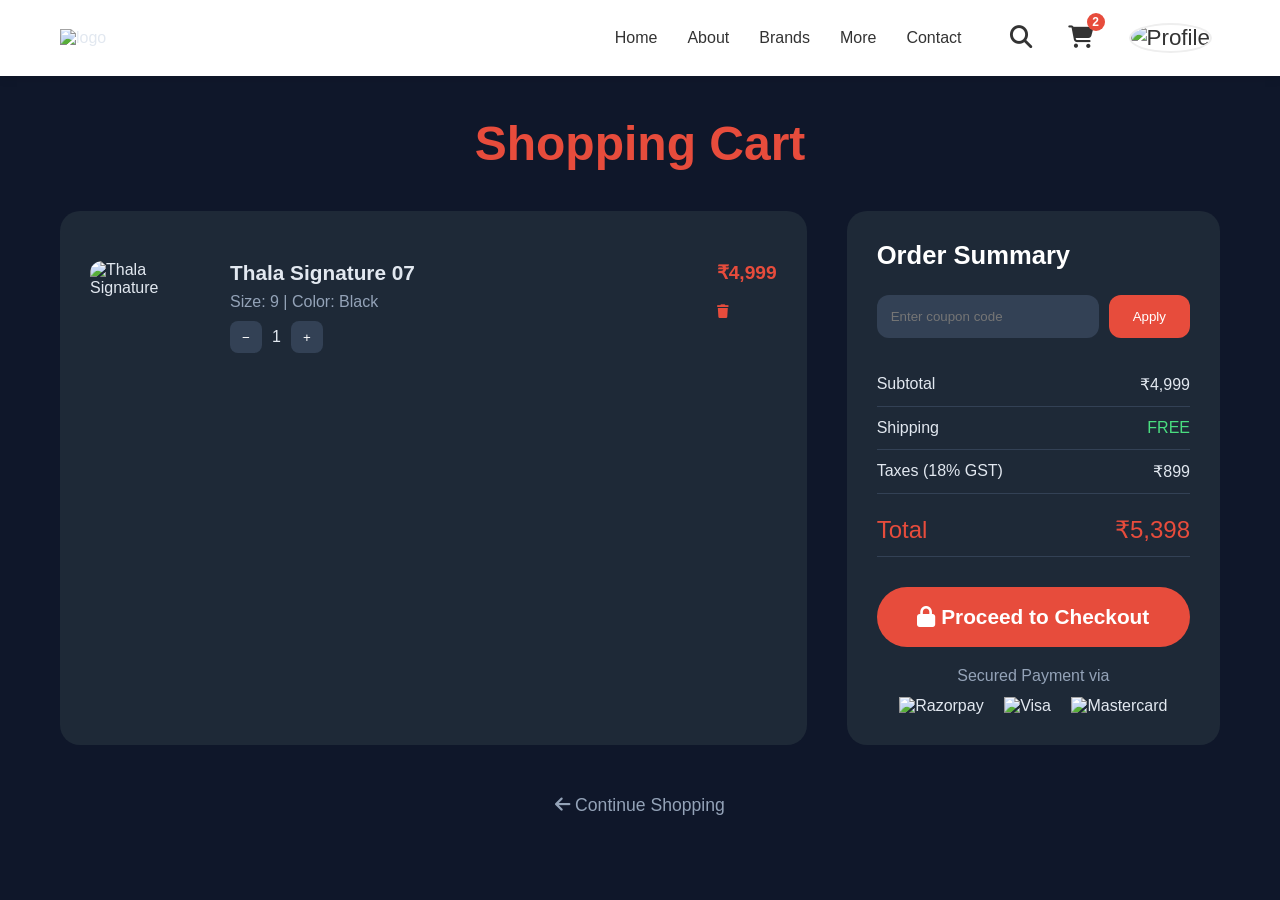
==== Thala7 Sneaker Store/cart.html @ ad749307 "first commit" ====
<!DOCTYPE html>
<html lang="en">
<head>
  <meta charset="UTF-8">
  <meta name="viewport" content="width=device-width, initial-scale=1.0">
  <title>Shopping Cart - Thala Footwear</title>
  <link rel="stylesheet" href="https://cdnjs.cloudflare.com/ajax/libs/font-awesome/6.5.0/css/all.min.css">
  <style>
    * {
      margin: 0;
      padding: 0;
      box-sizing: border-box;
    }

    body {
      font-family: 'Segoe UI', sans-serif;
      background: #0f172a;
      color: #e2e8f0;
    }

    .header {
      background: white;
      box-shadow: 0 2px 10px rgba(0, 0, 0, 0.1);
      position: sticky;
      top: 0;
      z-index: 1000;
    }

    .navbar {
      max-width: 1200px;
      margin: 0 auto;
      padding: 15px 20px;
      display: flex;
      align-items: center;
      justify-content: space-between;
    }

    .logo img {
      height: 50px;
      width: auto;
    }

    .menus {
      display: flex;
      align-items: center;
      gap: 40px;
    }

    .menus ul {
      display: flex;
      list-style: none;
      gap: 30px;
    }

    .menus ul li a {
      text-decoration: none;
      color: #333;
      font-weight: 500;
      transition: color 0.3s;
    }

    .menus ul li a:hover {
      color: #e74c3c;
    }

    .nav-icons {
      display: flex;
      align-items: center;
      gap: 20px;
    }

    .icon-btn {
      background: none;
      border: none;
      font-size: 1.4rem;
      color: #333;
      cursor: pointer;
      padding: 8px;
      border-radius: 50%;
      transition: all 0.3s;
    }

    .icon-btn:hover {
      background: #f5f5f5;
      color: #e74c3c;
    }

    .cart-btn {
      position: relative;
    }

    .cart-count {
      position: absolute;
      top: -4px;
      right: -4px;
      background: #e74c3c;
      color: white;
      font-size: 0.75rem;
      font-weight: bold;
      width: 18px;
      height: 18px;
      border-radius: 50%;
      display: flex;
      align-items: center;
      justify-content: center;
    }

    .profile-img {
      width: 38px;
      height: 38px;
      border-radius: 50%;
      object-fit: cover;
      border: 2px solid #eee;
    }

    /* Main Content */
    .cart-container {
      max-width: 1200px;
      margin: 40px auto;
      padding: 0 20px;
    }

    .cart-header {
      text-align: center;
      margin-bottom: 40px;
    }

    .cart-header h1 {
      font-size: 3rem;
      color: #e74c3c;
      font-weight: 800;
    }

    .cart-content {
      display: grid;
      grid-template-columns: 2fr 1fr;
      gap: 40px;
    }

    .cart-items {
      background: #1e2937;
      border-radius: 20px;
      padding: 30px;
    }

    .cart-item {
      display: flex;
      gap: 20px;
      padding: 20px 0;
      border-bottom: 1px solid #334155;
    }

    .cart-item:last-child {
      border-bottom: none;
    }

    .cart-item img {
      width: 120px;
      height: 120px;
      object-fit: cover;
      border-radius: 12px;
    }

    .item-info h4 {
      font-size: 1.3rem;
      margin-bottom: 8px;
    }

    .item-info p {
      color: #94a3b8;
      margin-bottom: 10px;
    }

    .item-price {
      font-weight: 700;
      color: #e74c3c;
      font-size: 1.2rem;
    }

    .quantity-controls {
      display: flex;
      align-items: center;
      gap: 10px;
      margin-top: 10px;
    }

    .quantity-controls button {
      background: #334155;
      border: none;
      width: 32px;
      height: 32px;
      border-radius: 8px;
      color: white;
      cursor: default;
    }

    .order-summary {
      background: #1e2937;
      border-radius: 20px;
      padding: 30px;
      height: fit-content;
      position: sticky;
      top: 100px;
    }

    .order-summary h3 {
      margin-bottom: 25px;
      font-size: 1.6rem;
      color: white;
    }

    .coupon {
      display: flex;
      gap: 10px;
      margin-bottom: 25px;
    }

    .coupon input {
      flex: 1;
      padding: 14px;
      background: #334155;
      border: none;
      border-radius: 12px;
      color: white;
    }

    .coupon button {
      padding: 0 24px;
      background: #e74c3c;
      color: white;
      border: none;
      border-radius: 12px;
      cursor: default;
    }

    .summary-row {
      display: flex;
      justify-content: space-between;
      padding: 12px 0;
      border-bottom: 1px solid #334155;
    }

    .summary-row:last-child {
      border-bottom: none;
      font-size: 1.3rem;
      font-weight: 700;
      color: white;
    }

    .total {
      font-size: 1.5rem !important;
      color: #e74c3c !important;
      margin-top: 10px;
    }

    .checkout-btn {
      width: 100%;
      padding: 18px;
      background: #e74c3c;
      color: white;
      border: none;
      border-radius: 50px;
      font-size: 1.3rem;
      font-weight: 700;
      cursor: pointer;
      margin: 30px 0 20px;
      transition: all 0.3s;
    }

    .checkout-btn:hover {
      background: #c0392b;
      transform: translateY(-3px);
    }

    .payment-options {
      text-align: center;
    }

    .payment-options p {
      margin-bottom: 12px;
      color: #94a3b8;
    }

    .razorpay-icons img {
      height: 40px;
      margin: 0 8px;
    }

    .continue-shopping {
      text-align: center;
      margin-top: 50px;
    }

    .continue-shopping a {
      color: #94a3b8;
      text-decoration: none;
      font-size: 1.1rem;
    }

    .continue-shopping a:hover {
      color: #e74c3c;
    }

    @media (max-width: 992px) {
      .cart-content {
        grid-template-columns: 1fr;
      }
    }
  </style>
</head>
<body>

  <!-- Navbar -->
  <div class="header">
    <div class="navbar">
      <div class="logo">
        <img src="https://imgs.search.brave.com/4p2fRozYkA0vOqnhvKM2L1KUqFqfL39trIv7e-ZO0gg/rs:fit:860:0:0:0/g:ce/aHR0cHM6Ly9jZG4u/dGV4dHN0dWRpby5j/b20vb3V0cHV0L3Nh/bXBsZS9ub3JtYWwv/MC82LzgvOC90aGFs/YS1sb2dvLTg2MC0y/ODg2MC5wbmc" alt="logo">
      </div>

      <div class="menus">
        <ul>
          <li><a href="index.html">Home</a></li>
          <li><a href="#">About</a></li>
          <li><a href="#">Brands</a></li>
          <li><a href="#">More</a></li>
          <li><a href="#">Contact</a></li>
        </ul>

        <div class="nav-icons">
          <button class="icon-btn">
            <i class="fa-solid fa-magnifying-glass"></i>
          </button>
          <a href="cart.html" class="icon-btn cart-btn" style="text-decoration:none;">
            <i class="fa-solid fa-cart-shopping"></i>
            <span class="cart-count">2</span>
          </a>
          <button class="icon-btn profile-btn">
            <img src="https://imgs.search.brave.com/3XPXZAARvj9HLVB_4rtjyNLqNLKUjYyOm7CjboPBWQ0/rs:fit:860:0:0:0/g:ce/aHR0cHM6Ly9zdGF0/aWMudmVjdGVlenku/Y29tL3N5c3RlbS9y/ZXNvdXJjZXMvdGh1/bWJuYWlscy8wMjUv/ODY5LzU4My9zbWFs/bC9wcm9maWxlLWlt/YWdlLW9mLW1hbi1h/dmF0YXItZm9yLXNv/Y2lhbC1uZXR3b3Jr/cy13aXRoLWhhbGYt/Y2lyY2xlLWZhc2hp/b24tYnJpZ2h0LWls/bHVzdHJhdGlvbi1p/bi10cmVuZHktc3R5/bGUtdmVjdG9yLmpw/Zw" alt="Profile" class="profile-img">
          </button>
        </div>
      </div>
    </div>
  </div>

  <div class="cart-container">
    <div class="cart-header">
      <h1>Shopping Cart</h1>
    </div>

    <div class="cart-content">
      <div class="cart-items">
        <div class="cart-item">
          <img src="https://abrosshoes.com/cdn/shop/files/Cliff_0008_000A7864.jpg?v=1756296498&width=600" alt="Thala Signature">
          <div class="item-info" style="flex: 1;">
            <h4>Thala Signature 07</h4>
            <p>Size: 9 | Color: Black</p>
            <div class="quantity-controls">
              <button>−</button>
              <span>1</span>
              <button>+</button>
            </div>
          </div>
          <div>
            <div class="item-price">₹4,999</div>
            <button style="margin-top: 20px; background:none; border:none; color:#e74c3c; cursor:default;">
              <i class="fas fa-trash"></i>
            </button>
          </div>
        </div>
      </div>

      <div class="order-summary">
        <h3>Order Summary</h3>

        <div class="coupon">
          <input type="text" placeholder="Enter coupon code">
          <button>Apply</button>
        </div>

        <div class="summary-row">
          <span>Subtotal</span>
          <span>₹4,999</span>
        </div>
        <div class="summary-row">
          <span>Shipping</span>
          <span style="color:#4ade80;">FREE</span>
        </div>
        <div class="summary-row">
          <span>Taxes (18% GST)</span>
          <span>₹899</span>
        </div>
        <div class="summary-row total">
          <span>Total</span>
          <span>₹5,398</span>
        </div>

        <a href="checkout.html" class="checkout-btn" style="text-decoration: none; display: inline-block; text-align: center;">
          <i class="fas fa-lock"></i> Proceed to Checkout
        </a>

        <div class="payment-options">
          <p>Secured Payment via</p>
          <div class="razorpay-icons">
            <img src="https://razorpay.com/assets/razorpay-logo.svg" alt="Razorpay">
            <img src="https://upload.wikimedia.org/wikipedia/commons/thumb/5/5e/Visa_Inc._logo.svg/2560px-Visa_Inc._logo.svg.png" alt="Visa" style="height:35px;">
            <img src="https://upload.wikimedia.org/wikipedia/commons/thumb/2/2a/Mastercard-logo.svg/1280px-Mastercard-logo.svg.png" alt="Mastercard" style="height:35px;">
          </div>
        </div>
      </div>
    </div>

    <div class="continue-shopping">
      <a href="shop.html"><i class="fas fa-arrow-left"></i> Continue Shopping</a>
    </div>
  </div>

</body>
</html>
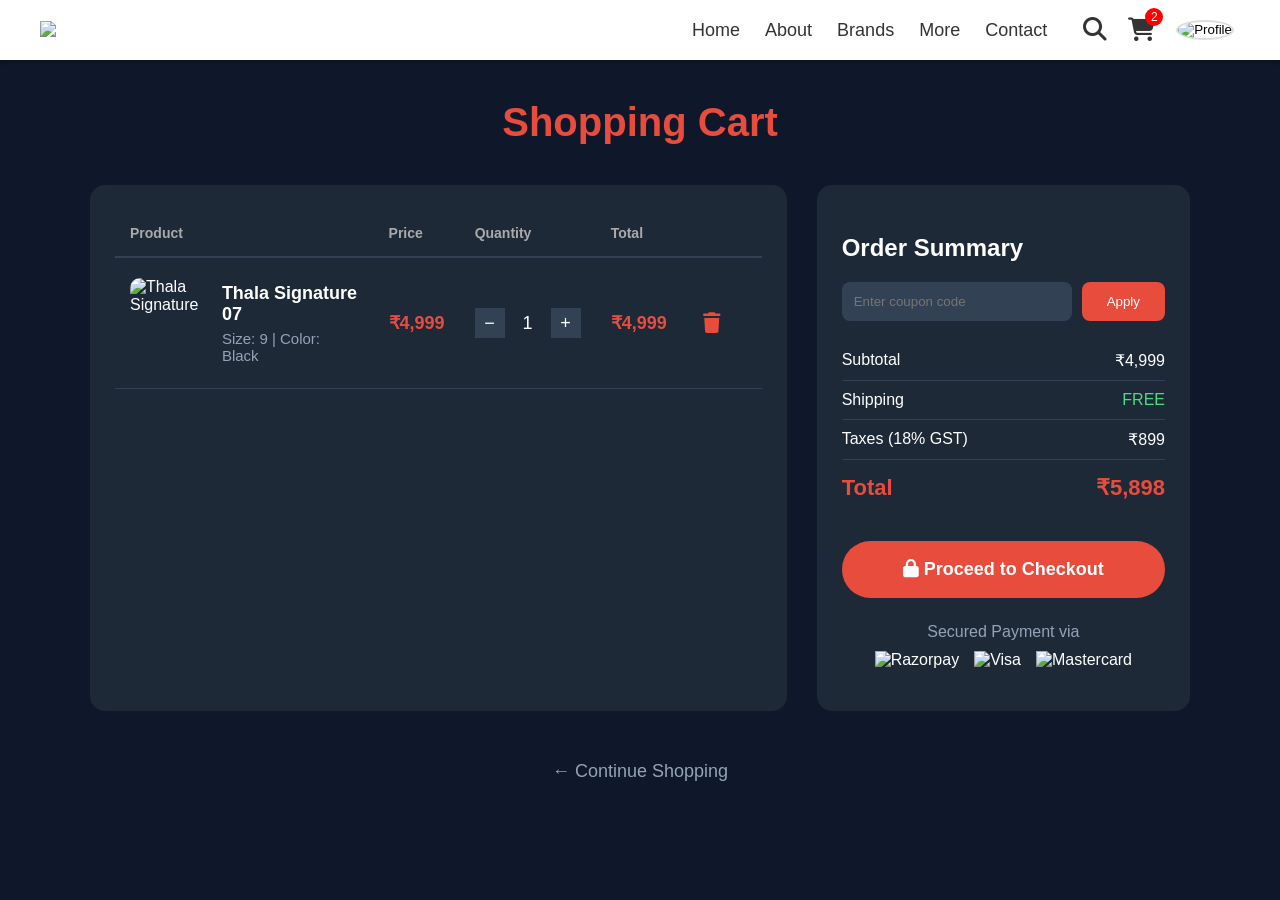
==== commit 17e6039a: "updated" ====
--- a/Thala7 Sneaker Store/cart.html
+++ b/Thala7 Sneaker Store/cart.html
@@ -5,414 +5,166 @@
   <meta name="viewport" content="width=device-width, initial-scale=1.0">
   <title>Shopping Cart - Thala Footwear</title>
   <link rel="stylesheet" href="https://cdnjs.cloudflare.com/ajax/libs/font-awesome/6.5.0/css/all.min.css">
-  <style>
-    * {
-      margin: 0;
-      padding: 0;
-      box-sizing: border-box;
-    }
+</head>
+<body style="margin:0; padding:0; font-family: Arial, sans-serif; background-color: #0f172a; color: white;">
 
-    body {
-      font-family: 'Segoe UI', sans-serif;
-      background: #0f172a;
-      color: #e2e8f0;
-    }
-
-    .header {
-      background: white;
-      box-shadow: 0 2px 10px rgba(0, 0, 0, 0.1);
-      position: sticky;
-      top: 0;
-      z-index: 1000;
-    }
-
-    .navbar {
-      max-width: 1200px;
-      margin: 0 auto;
-      padding: 15px 20px;
-      display: flex;
-      align-items: center;
-      justify-content: space-between;
-    }
-
-    .logo img {
-      height: 50px;
-      width: auto;
-    }
-
-    .menus {
-      display: flex;
-      align-items: center;
-      gap: 40px;
-    }
-
-    .menus ul {
-      display: flex;
-      list-style: none;
-      gap: 30px;
-    }
-
-    .menus ul li a {
-      text-decoration: none;
-      color: #333;
-      font-weight: 500;
-      transition: color 0.3s;
-    }
-
-    .menus ul li a:hover {
-      color: #e74c3c;
-    }
-
-    .nav-icons {
-      display: flex;
-      align-items: center;
-      gap: 20px;
-    }
-
-    .icon-btn {
-      background: none;
-      border: none;
-      font-size: 1.4rem;
-      color: #333;
-      cursor: pointer;
-      padding: 8px;
-      border-radius: 50%;
-      transition: all 0.3s;
-    }
-
-    .icon-btn:hover {
-      background: #f5f5f5;
-      color: #e74c3c;
-    }
-
-    .cart-btn {
-      position: relative;
-    }
-
-    .cart-count {
-      position: absolute;
-      top: -4px;
-      right: -4px;
-      background: #e74c3c;
-      color: white;
-      font-size: 0.75rem;
-      font-weight: bold;
-      width: 18px;
-      height: 18px;
-      border-radius: 50%;
-      display: flex;
-      align-items: center;
-      justify-content: center;
-    }
-
-    .profile-img {
-      width: 38px;
-      height: 38px;
-      border-radius: 50%;
-      object-fit: cover;
-      border: 2px solid #eee;
-    }
-
-    /* Main Content */
-    .cart-container {
-      max-width: 1200px;
-      margin: 40px auto;
-      padding: 0 20px;
-    }
-
-    .cart-header {
-      text-align: center;
-      margin-bottom: 40px;
-    }
-
-    .cart-header h1 {
-      font-size: 3rem;
-      color: #e74c3c;
-      font-weight: 800;
-    }
-
-    .cart-content {
-      display: grid;
-      grid-template-columns: 2fr 1fr;
-      gap: 40px;
-    }
-
-    .cart-items {
-      background: #1e2937;
-      border-radius: 20px;
-      padding: 30px;
-    }
-
-    .cart-item {
-      display: flex;
-      gap: 20px;
-      padding: 20px 0;
-      border-bottom: 1px solid #334155;
-    }
-
-    .cart-item:last-child {
-      border-bottom: none;
-    }
-
-    .cart-item img {
-      width: 120px;
-      height: 120px;
-      object-fit: cover;
-      border-radius: 12px;
-    }
-
-    .item-info h4 {
-      font-size: 1.3rem;
-      margin-bottom: 8px;
-    }
-
-    .item-info p {
-      color: #94a3b8;
-      margin-bottom: 10px;
-    }
-
-    .item-price {
-      font-weight: 700;
-      color: #e74c3c;
-      font-size: 1.2rem;
-    }
-
-    .quantity-controls {
-      display: flex;
-      align-items: center;
-      gap: 10px;
-      margin-top: 10px;
-    }
-
-    .quantity-controls button {
-      background: #334155;
-      border: none;
-      width: 32px;
-      height: 32px;
-      border-radius: 8px;
-      color: white;
-      cursor: default;
-    }
-
-    .order-summary {
-      background: #1e2937;
-      border-radius: 20px;
-      padding: 30px;
-      height: fit-content;
-      position: sticky;
-      top: 100px;
-    }
-
-    .order-summary h3 {
-      margin-bottom: 25px;
-      font-size: 1.6rem;
-      color: white;
-    }
-
-    .coupon {
-      display: flex;
-      gap: 10px;
-      margin-bottom: 25px;
-    }
-
-    .coupon input {
-      flex: 1;
-      padding: 14px;
-      background: #334155;
-      border: none;
-      border-radius: 12px;
-      color: white;
-    }
-
-    .coupon button {
-      padding: 0 24px;
-      background: #e74c3c;
-      color: white;
-      border: none;
-      border-radius: 12px;
-      cursor: default;
-    }
-
-    .summary-row {
-      display: flex;
-      justify-content: space-between;
-      padding: 12px 0;
-      border-bottom: 1px solid #334155;
-    }
-
-    .summary-row:last-child {
-      border-bottom: none;
-      font-size: 1.3rem;
-      font-weight: 700;
-      color: white;
-    }
-
-    .total {
-      font-size: 1.5rem !important;
-      color: #e74c3c !important;
-      margin-top: 10px;
-    }
-
-    .checkout-btn {
-      width: 100%;
-      padding: 18px;
-      background: #e74c3c;
-      color: white;
-      border: none;
-      border-radius: 50px;
-      font-size: 1.3rem;
-      font-weight: 700;
-      cursor: pointer;
-      margin: 30px 0 20px;
-      transition: all 0.3s;
-    }
-
-    .checkout-btn:hover {
-      background: #c0392b;
-      transform: translateY(-3px);
-    }
-
-    .payment-options {
-      text-align: center;
-    }
-
-    .payment-options p {
-      margin-bottom: 12px;
-      color: #94a3b8;
-    }
-
-    .razorpay-icons img {
-      height: 40px;
-      margin: 0 8px;
-    }
-
-    .continue-shopping {
-      text-align: center;
-      margin-top: 50px;
-    }
-
-    .continue-shopping a {
-      color: #94a3b8;
-      text-decoration: none;
-      font-size: 1.1rem;
-    }
-
-    .continue-shopping a:hover {
-      color: #e74c3c;
-    }
-
-    @media (max-width: 992px) {
-      .cart-content {
-        grid-template-columns: 1fr;
-      }
-    }
-  </style>
-</head>
-<body>
-
-  <!-- Navbar -->
-  <div class="header">
-    <div class="navbar">
-      <div class="logo">
-        <img src="https://imgs.search.brave.com/4p2fRozYkA0vOqnhvKM2L1KUqFqfL39trIv7e-ZO0gg/rs:fit:860:0:0:0/g:ce/aHR0cHM6Ly9jZG4u/dGV4dHN0dWRpby5j/b20vb3V0cHV0L3Nh/bXBsZS9ub3JtYWwv/MC82LzgvOC90aGFs/YS1sb2dvLTg2MC0y/ODg2MC5wbmc" alt="logo">
+  <div style="background-color: white; padding: 15px; box-shadow: 0 2px 5px rgba(0,0,0,0.2); position: sticky; top: 0;">
+    <div style="max-width: 1200px; margin: 0 auto; display: flex; align-items: center; justify-content: space-between; padding: 0 20px;">
+      
+      <div>
+        <img src="https://imgs.search.brave.com/4p2fRozYkA0vOqnhvKM2L1KUqFqfL39trIv7e-ZO0gg/rs:fit:860:0:0:0/g:ce/aHR0cHM6Ly9jZG4u/dGV4dHN0dWRpby5j/b20vb3V0cHV0L3Nh/bXBsZS9ub3JtYWwv/MC82LzgvOC90aGFs/YS1sb2dvLTg2MC0y/ODg2MC5wbmc" alt="logo" style="height: 50px;">
       </div>
 
-      <div class="menus">
-        <ul>
-          <li><a href="index.html">Home</a></li>
-          <li><a href="#">About</a></li>
-          <li><a href="#">Brands</a></li>
-          <li><a href="#">More</a></li>
-          <li><a href="#">Contact</a></li>
+      <div style="display: flex; gap: 30px; align-items: center;">
+        <ul style="list-style: none; display: flex; gap: 25px; padding: 0; margin: 0;">
+          <li><a href="index.html" style="text-decoration: none; color: #333; font-size: 18px;">Home</a></li>
+          <li><a href="#" style="text-decoration: none; color: #333; font-size: 18px;">About</a></li>
+          <li><a href="#" style="text-decoration: none; color: #333; font-size: 18px;">Brands</a></li>
+          <li><a href="#" style="text-decoration: none; color: #333; font-size: 18px;">More</a></li>
+          <li><a href="#" style="text-decoration: none; color: #333; font-size: 18px;">Contact</a></li>
         </ul>
 
-        <div class="nav-icons">
-          <button class="icon-btn">
+        <div style="display: flex; gap: 15px; align-items: center;">
+          <button style="background: none; border: none; font-size: 24px; color: #333; cursor: pointer;">
             <i class="fa-solid fa-magnifying-glass"></i>
           </button>
-          <a href="cart.html" class="icon-btn cart-btn" style="text-decoration:none;">
+          
+          <a href="cart.html" style="text-decoration:none; position: relative; color: #333; font-size: 24px;">
             <i class="fa-solid fa-cart-shopping"></i>
-            <span class="cart-count">2</span>
+            <span style="position: absolute; top: -8px; right: -8px; background: red; color: white; font-size: 12px; width: 18px; height: 18px; border-radius: 50%; display: flex; align-items: center; justify-content: center;">2</span>
           </a>
-          <button class="icon-btn profile-btn">
-            <img src="https://imgs.search.brave.com/3XPXZAARvj9HLVB_4rtjyNLqNLKUjYyOm7CjboPBWQ0/rs:fit:860:0:0:0/g:ce/aHR0cHM6Ly9zdGF0/aWMudmVjdGVlenku/Y29tL3N5c3RlbS9y/ZXNvdXJjZXMvdGh1/bWJuYWlscy8wMjUv/ODY5LzU4My9zbWFs/bC9wcm9maWxlLWlt/YWdlLW9mLW1hbi1h/dmF0YXItZm9yLXNv/Y2lhbC1uZXR3b3Jr/cy13aXRoLWhhbGYt/Y2lyY2xlLWZhc2hp/b24tYnJpZ2h0LWls/bHVzdHJhdGlvbi1p/bi10cmVuZHktc3R5/bGUtdmVjdG9yLmpw/Zw" alt="Profile" class="profile-img">
+          
+          <button style="background: none; border: none; cursor: pointer;">
+            <img src="https://imgs.search.brave.com/3XPXZAARvj9HLVB_4rtjyNLqNLKUjYyOm7CjboPBWQ0/rs:fit:860:0:0:0/g:ce/aHR0cHM6Ly9zdGF0/aWMudmVjdGVlenku/Y29tL3N5c3RlbS9y/ZXNvdXJjZXMvdGh1/bWJuYWlscy8wMjUv/ODY5LzU4My9zbWFs/bC9wcm9maWxlLWlt/YWdlLW9mLW1hbi1h/dmF0YXItZm9yLXNv/Y2lhbC1uZXR3b3Jr/cy13aXRoLWhhbGYt/Y2lyY2xlLWZhc2hp/b24tYnJpZ2h0LWls/bHVzdHJhdGlvbi1p/bi10cmVuZHktc3R5/bGUtdmVjdG9yLmpw/Zw" alt="Profile" style="width: 40px; height: 40px; border-radius: 50%; border: 2px solid #ddd;">
           </button>
         </div>
       </div>
     </div>
   </div>
 
-  <div class="cart-container">
-    <div class="cart-header">
-      <h1>Shopping Cart</h1>
-    </div>
+  <div style="max-width: 1100px; margin: 40px auto; padding: 0 20px;">
 
-    <div class="cart-content">
-      <div class="cart-items">
-        <div class="cart-item">
-          <img src="https://abrosshoes.com/cdn/shop/files/Cliff_0008_000A7864.jpg?v=1756296498&width=600" alt="Thala Signature">
-          <div class="item-info" style="flex: 1;">
-            <h4>Thala Signature 07</h4>
-            <p>Size: 9 | Color: Black</p>
-            <div class="quantity-controls">
-              <button>−</button>
-              <span>1</span>
-              <button>+</button>
-            </div>
-          </div>
-          <div>
-            <div class="item-price">₹4,999</div>
-            <button style="margin-top: 20px; background:none; border:none; color:#e74c3c; cursor:default;">
-              <i class="fas fa-trash"></i>
-            </button>
+    <h1 style="text-align: center; color: #e74c3c; font-size: 40px; margin-bottom: 40px;">Shopping Cart</h1>
+
+    <div style="display: flex; gap: 30px; flex-wrap: wrap;">
+
+      <!-- Cart Items -->
+      <div style="flex: 2; background-color: #1e2937; padding: 25px; border-radius: 15px;">
+        <table style="width: 100%; border-collapse: collapse;">
+          <thead>
+            <tr style="border-bottom: 2px solid #334155;">
+              <th style="padding: 15px; text-align: left; color: #aaa; font-size: 14px;">Product</th>
+              <th style="padding: 15px; text-align: left; color: #aaa; font-size: 14px;">Price</th>
+              <th style="padding: 15px; text-align: left; color: #aaa; font-size: 14px;">Quantity</th>
+              <th style="padding: 15px; text-align: left; color: #aaa; font-size: 14px;">Total</th>
+              <th style="padding: 15px; width: 50px;"></th>
+            </tr>
+          </thead>
+          <tbody>
+            <tr style="border-bottom: 1px solid #334155;">
+              <td style="padding: 20px 15px; display: flex; align-items: center; gap: 15px;">
+                <img src="https://abrosshoes.com/cdn/shop/files/Cliff_0008_000A7864.jpg?v=1756296498&width=600" alt="Thala Signature" style="width: 90px; height: 90px; border-radius: 10px;">
+                <div>
+                  <h4 style="margin: 0 0 5px 0; font-size: 18px;">Thala Signature 07</h4>
+                  <p style="margin: 0; color: #94a3b8; font-size: 15px;">Size: 9 | Color: Black</p>
+                </div>
+              </td>
+              <td style="padding: 20px 15px; font-weight: bold; color: #e74c3c; font-size: 18px;">₹4,999</td>
+              <td style="padding: 20px 15px;">
+                <div style="display: flex; align-items: center; gap: 8px;">
+                  <button style="background: #334155; color: white; border: none; width: 30px; height: 30px; font-size: 18px; cursor: pointer;">−</button>
+                  <span style="width: 30px; text-align: center; font-size: 18px;">1</span>
+                  <button style="background: #334155; color: white; border: none; width: 30px; height: 30px; font-size: 18px; cursor: pointer;">+</button>
+                </div>
+              </td>
+              <td style="padding: 20px 15px; font-weight: bold; color: #e74c3c; font-size: 18px;">₹4,999</td>
+              <td style="padding: 20px 15px;">
+                <button style="background: none; border: none; color: #e74c3c; font-size: 20px; cursor: pointer;">
+                  <i class="fas fa-trash"></i>
+                </button>
+              </td>
+            </tr>
+          </tbody>
+        </table>
+      </div>
+
+      <!-- Order Summary -->
+      <div style="flex: 1; background-color: #1e2937; padding: 25px; border-radius: 15px; min-width: 300px;">
+        <h3 style="margin-bottom: 20px; font-size: 24px;">Order Summary</h3>
+
+        <div style="display: flex; margin-bottom: 20px; gap: 10px;">
+          <input type="text" placeholder="Enter coupon code" style="flex: 1; padding: 12px; background: #334155; border: none; border-radius: 8px; color: white;">
+          <button style="padding: 0 25px; background: #e74c3c; color: white; border: none; border-radius: 8px; cursor: pointer;">Apply</button>
+        </div>
+
+        <div style="display: flex; justify-content: space-between; padding: 10px 0; border-bottom: 1px solid #334155;">
+          <span>Subtotal</span>
+          <span>₹4,999</span>
+        </div>
+        <div style="display: flex; justify-content: space-between; padding: 10px 0; border-bottom: 1px solid #334155;">
+          <span>Shipping</span>
+          <span style="color: #4ade80;">FREE</span>
+        </div>
+        <div style="display: flex; justify-content: space-between; padding: 10px 0; border-bottom: 1px solid #334155;">
+          <span>Taxes (18% GST)</span>
+          <span>₹899</span>
+        </div>
+        <div style="display: flex; justify-content: space-between; padding: 15px 0; font-size: 22px; font-weight: bold; color: #e74c3c;">
+          <span>Total</span>
+          <span>₹5,898</span>
+        </div>
+
+        <a href="checkout.html" style="display: block; text-align: center; padding: 18px; background: #e74c3c; color: white; text-decoration: none; border-radius: 50px; font-size: 18px; font-weight: bold; margin: 25px 0;">
+          <i class="fas fa-lock"></i> Proceed to Checkout
+        </a>
+
+        <div style="text-align: center; margin-top: 15px;">
+          <p style="color: #94a3b8; margin-bottom: 10px;">Secured Payment via</p>
+          <div style="display: flex; justify-content: center; gap: 15px;">
+            <img src="https://razorpay.com/assets/razorpay-logo.svg" alt="Razorpay" style="height: 35px;">
+            <img src="https://upload.wikimedia.org/wikipedia/commons/thumb/5/5e/Visa_Inc._logo.svg/2560px-Visa_Inc._logo.svg.png" alt="Visa" style="height: 35px;">
+            <img src="https://upload.wikimedia.org/wikipedia/commons/thumb/2/2a/Mastercard-logo.svg/1280px-Mastercard-logo.svg.png" alt="Mastercard" style="height: 35px;">
           </div>
         </div>
       </div>
 
-      <div class="order-summary">
-        <h3>Order Summary</h3>
-
-        <div class="coupon">
-          <input type="text" placeholder="Enter coupon code">
-          <button>Apply</button>
-        </div>
-
-        <div class="summary-row">
-          <span>Subtotal</span>
-          <span>₹4,999</span>
-        </div>
-        <div class="summary-row">
-          <span>Shipping</span>
-          <span style="color:#4ade80;">FREE</span>
-        </div>
-        <div class="summary-row">
-          <span>Taxes (18% GST)</span>
-          <span>₹899</span>
-        </div>
-        <div class="summary-row total">
-          <span>Total</span>
-          <span>₹5,398</span>
-        </div>
-
-        <a href="checkout.html" class="checkout-btn" style="text-decoration: none; display: inline-block; text-align: center;">
-          <i class="fas fa-lock"></i> Proceed to Checkout
-        </a>
-
-        <div class="payment-options">
-          <p>Secured Payment via</p>
-          <div class="razorpay-icons">
-            <img src="https://razorpay.com/assets/razorpay-logo.svg" alt="Razorpay">
-            <img src="https://upload.wikimedia.org/wikipedia/commons/thumb/5/5e/Visa_Inc._logo.svg/2560px-Visa_Inc._logo.svg.png" alt="Visa" style="height:35px;">
-            <img src="https://upload.wikimedia.org/wikipedia/commons/thumb/2/2a/Mastercard-logo.svg/1280px-Mastercard-logo.svg.png" alt="Mastercard" style="height:35px;">
-          </div>
-        </div>
-      </div>
     </div>
 
-    <div class="continue-shopping">
-      <a href="shop.html"><i class="fas fa-arrow-left"></i> Continue Shopping</a>
+    <div style="text-align: center; margin-top: 50px;">
+      <a href="shop.html" style="color: #94a3b8; text-decoration: none; font-size: 18px;">
+        ← Continue Shopping
+      </a>
     </div>
+
   </div>
+
+  <style>
+    body {
+      font-family: Arial, sans-serif;
+    }
+    
+    table {
+      width: 100%;
+    }
+    
+    th, td {
+      padding: 15px;
+    }
+    
+    button {
+      cursor: pointer;
+    }
+    
+    a:hover {
+      color: #e74c3c;
+    }
+    
+    @media (max-width: 900px) {
+      .flex-container {
+        flex-direction: column;
+      }
+    }
+  </style>
 
 </body>
 </html>
